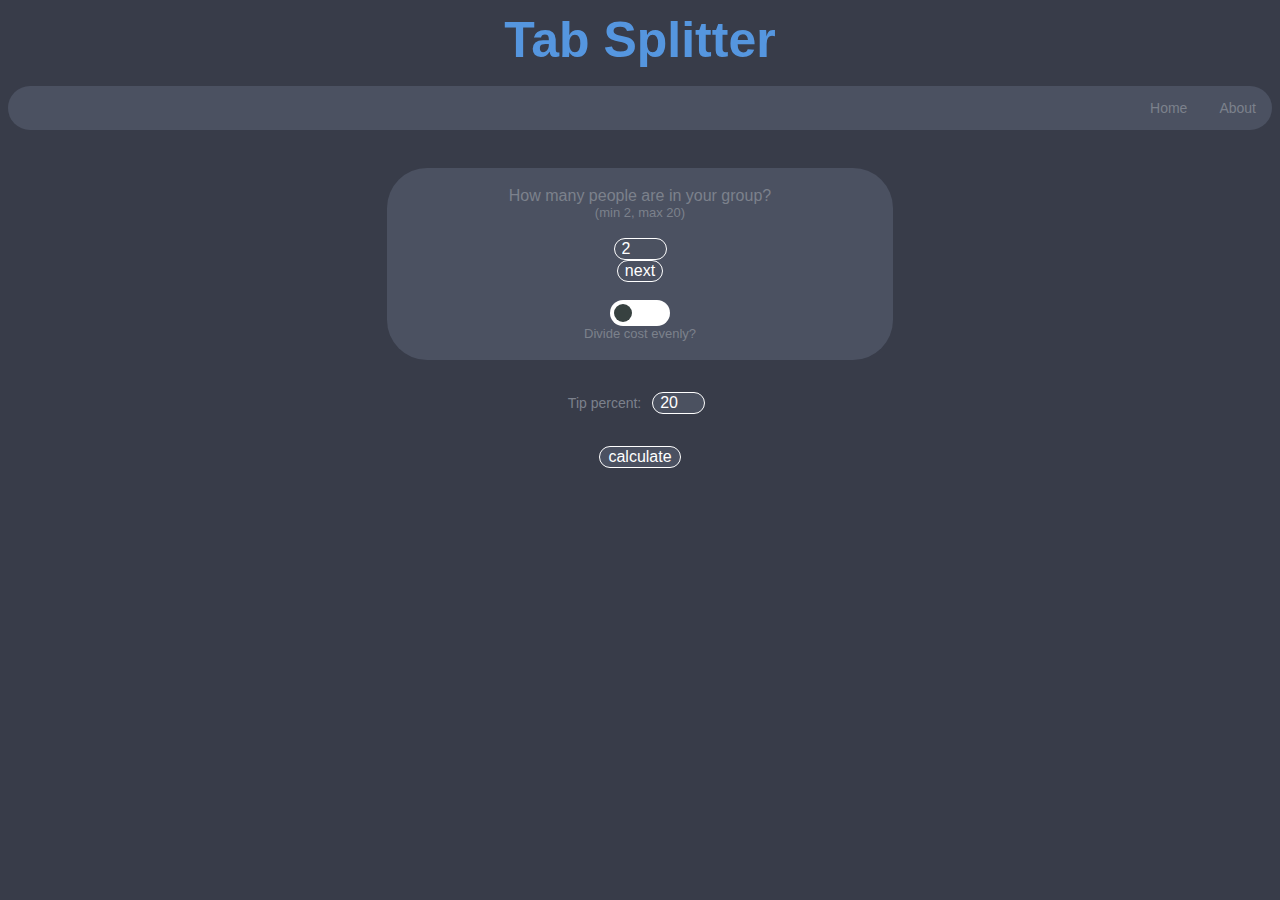
==== index.html @ c8bcbb73 "Add files via upload" ====
<!DOCTYPE html>

<html>

<head>
    <title>Tab Splitter</title> 
    <link rel="stylesheet" type="text/css" href="design.css">
</head>

<body>
    <div class="Title">
        <div>Tab Splitter</div>
    </div>

    <ul>
        <li><a href="about.html">About</a></li>
        <li><a class="active" href="index.html">Home</a></li>
    </ul>


<center>
    <div class="people">
        <div class="big-text">How many people are in your group?<br></div>
        <div class="small-text">(min 2, max 20)</div>   
        <br>
        <form id="form">
            <input type="number" min="2" max="20" value="2" id="numberOfPeople">
            <br>
            <input type="button" value="next" onclick="createForms()" >
        </form>

        <br>

        <label class="switch">
            <input id="divideEvenly" type="checkbox">
            <span class="slider round"></span>
        </label>

        <div class="small-text">Divide cost evenly?</div>
    </div>

    <br><br>

    <form id="tip">
        Tip percent: <input type="number" id="tipPercent" value="20">
        <br><br>
    </form>

    <table id="makeForms"></table>

    <br>

    <input type="button" value="calculate" onclick="calcTotals()" id="calcButton">

</center>

</body>

</html>



<script language="JavaScript">

    function createForms() {
        var numberOfPeople = +document.getElementById("numberOfPeople").value;
        var tableroot = document.getElementById("makeForms");
        tableroot.innerHTML="";
            for (var i = 0; i < numberOfPeople; i++) {
                
                var makeForms = document.createElement("tr");

                var namefield = document.createElement("td");
                namefield.innerText = "Name: ";
                makeForms.appendChild(namefield)
                var formName = document.createElement("input");
                formName.setAttribute("type", "text");
                var nameInput = document.createElement("td");
                nameInput.appendChild(formName)
                makeForms.appendChild(nameInput)

                var pricefield = document.createElement("td");
                pricefield.innerText = "Price: ";
                makeForms.appendChild(pricefield)
                var formPrice = document.createElement("input");
                formPrice.setAttribute("type", "number");
                var priceInput = document.createElement("td");
                priceInput.appendChild(formPrice)
                makeForms.appendChild(priceInput)

                tableroot.appendChild(makeForms);
            }
    }

    function calcTotals() {
        tab = document.getElementById("makeForms");

        var numberOfPeople = document.getElementById("numberOfPeople").value;

        var divideEvenly = document.getElementById("divideEvenly").checked;

        var tipPercent = document.getElementById("tipPercent").value;
        if(tipPercent < 0) {
            alert("Tip percent must be at least 0%");
            return;
        }

        var total = 0.0;
        for(var i = 0; i < numberOfPeople; i++) {
            var price = parseFloat(tab.rows[i].cells[3].firstChild.value);
            if(price < 0.0) {
                alert("Price for " + tab.rows[i].cells[1].firstChild.value + " must be greater than 0.00");
                return;
            }

            total += price;
        }


        if(divideEvenly) {
            var tipAmount = parseFloat((0.01 * tipPercent * total).toFixed(2));

            alert("Price: $" + total.toFixed(2) + "\n" + 
                  "Tip: $" + tipAmount.toFixed(2) + "\n" +
                  "Total: $" + (tipAmount + total).toFixed(2) + "\n\n" +
                  "Per person: $" + ((total + tipAmount) / numberOfPeople).toFixed(2));

        } else {
            var perPersonOutput = "";
            for(var i = 0; i < numberOfPeople; i++) {
                var amount = parseFloat(tab.rows[i].cells[3].firstChild.value);
                var tipAmount = parseFloat((0.01 * tipPercent * amount).toFixed(2));
                perPersonOutput += "\n" + tab.rows[i].cells[1].firstChild.value + ": $" + (amount + tipAmount).toFixed(2);
            }

            var tipAmount = parseFloat((0.01 * tipPercent * total).toFixed(2));

            alert("Price: $" + total.toFixed(2) + "\n" + 
                  "Tip: $" + tipAmount.toFixed(2) + "\n" +
                  "Total: $" + (tipAmount + total).toFixed(2) + "\n" + 
                  perPersonOutput);
        }
    }

</script>
---- design.css ----
body {
  background-color: rgb(56, 60, 73);
  color: rgb(124, 129, 140);
  font-size: 14px;
  font-family: 'Segoe UI', Tahoma, Geneva, Verdana, sans-serif;
  text-align: center;
}

/* header bar thing */
ul {
  list-style-type: none;
  overflow: hidden;
  background-color: rgb(75, 81, 97);
  position: sticky;
  border-radius: 30px;
}
  
/* links */
li {
  list-style-type: none;
  float: right;
}
  
li a {
  list-style-type: none;
  display: block;
  color: rgb(124, 129, 140);
  text-align: center;
  padding: 14px 16px;
  text-decoration: none;
}
  
li a:hover {
  color:rgb(255, 255, 255);
  background-color: rgb(85, 150, 223);
  list-style-type: none;
}

/* "Tab Splitter" */
.Title {
  color: rgb(85, 150, 223);
  text-align: center;
  font-size: 50px;
  font-weight: bold;
  padding: 0.25%;
}

/* Box to input # of people */
.people {
  text-align: center;
  font-size: 16px;
  background: rgb(75, 81, 97);
  border-radius: 40px;
  margin-right: 30%;
  margin-left: 30%;
  margin-top: 3%;
  padding: 1.5%
}

.small-text {
  font-size: small;
  color: rgb(124, 129, 140);
}

.big-text {
  color: rgb(124, 129, 140);
}

input[type=button], input[type=submit], input[type=reset] {
  background-color: rgb(75, 81, 97);
  border: 1px solid rgb(255, 255, 255);
  color: rgb(255, 255, 255);
  width: 10%;
  padding-left: 7px;
  padding-right: 7px;
  margin-left: 7px;
  margin-right: 7px;
  text-decoration: none;
  cursor: pointer;
}

#numberOfPeople {
  border: 1px solid rgb(255, 255, 255);
  width: 37px;
  border-radius: 30px;
  padding-left: 7px;
  padding-right: 7px;
  margin-left: 7px;
  margin-right: 7px;
}

#tipPercent {
  border: 1px solid rgb(255, 255, 255);
  width: 37px;
  border-radius: 30px;
  padding-left: 7px;
  padding-right: 7px;
  margin-left: 7px;
  margin-right: 7px;
}

#calcButton {
  border: 1px solid rgb(255, 255, 255);
  width: 82px;
  border-radius: 30px;
  padding-left: 7px;
  padding-right: 7px;
  margin-left: 7px;
  margin-right: 7px;
}

input[type = text] {
  border: 1px solid rgb(255, 255, 255);
  width: 150px;
  border-radius: 30px;
  padding-left: 7px;
  padding-right: 7px;
  margin-left: 7px;
  margin-right: 7px;
}

input[type = number] {
  border: 1px solid rgb(255, 255, 255);
  width: 100px;
  border-radius: 30px;
  padding-left: 7px;
  padding-right: 7px;
  margin-left: 7px;
  margin-right: 7px;
}

/* input boxes */
input {
  font-family: 'Segoe UI', Tahoma, Geneva, Verdana, sans-serif;
  font-size: 12pt;
  color: rgb(255, 255, 255);
  background-color: rgb(75, 81, 96);
  border-radius: 30px;
  padding-left: 7px;
  padding-right: 7px;
  margin-left: 7px;
  margin-right: 7px;
}

/* The switch - the box around the slider */
.switch {
    position: relative;
    display: inline-block;
    width: 60px;
    height: 26px;
  }
  
  /* Hide default HTML checkbox */
  .switch input {
    opacity: 0;
    width: 0;
    height: 0;
  }
  
  /* The slider */
  .slider {
    position: absolute;
    cursor: pointer;
    top: 0;
    left: 0;
    right: 0;
    bottom: 0;
    background-color: rgb(255, 255, 255);
    -webkit-transition: .4s;
    transition: .4s;
  }
  
  .slider:before {
    position: absolute;
    content: "";
    height: 18px;
    width: 18px;
    left: 4px;
    bottom: 4px;
    background-color: rgb(55, 65, 64);
    -webkit-transition: .4s;
    transition: .4s;
  }
  
  input:checked + .slider {
    background-color: rgb(85, 150, 223);
  }
  
  input:focus + .slider {
    box-shadow: 0 0 1px rgb(85, 150, 223);
  }

  input:checked + .slider:before {
    -webkit-transform: translateX(34x);
    -ms-transform: translateX(34px);
    transform: translateX(34px);
  }
  
  /* Rounded sliders */
  .slider.round {
    border-radius: 30px;
  }
  
  .slider.round:before {
    border-radius: 50%;
  }
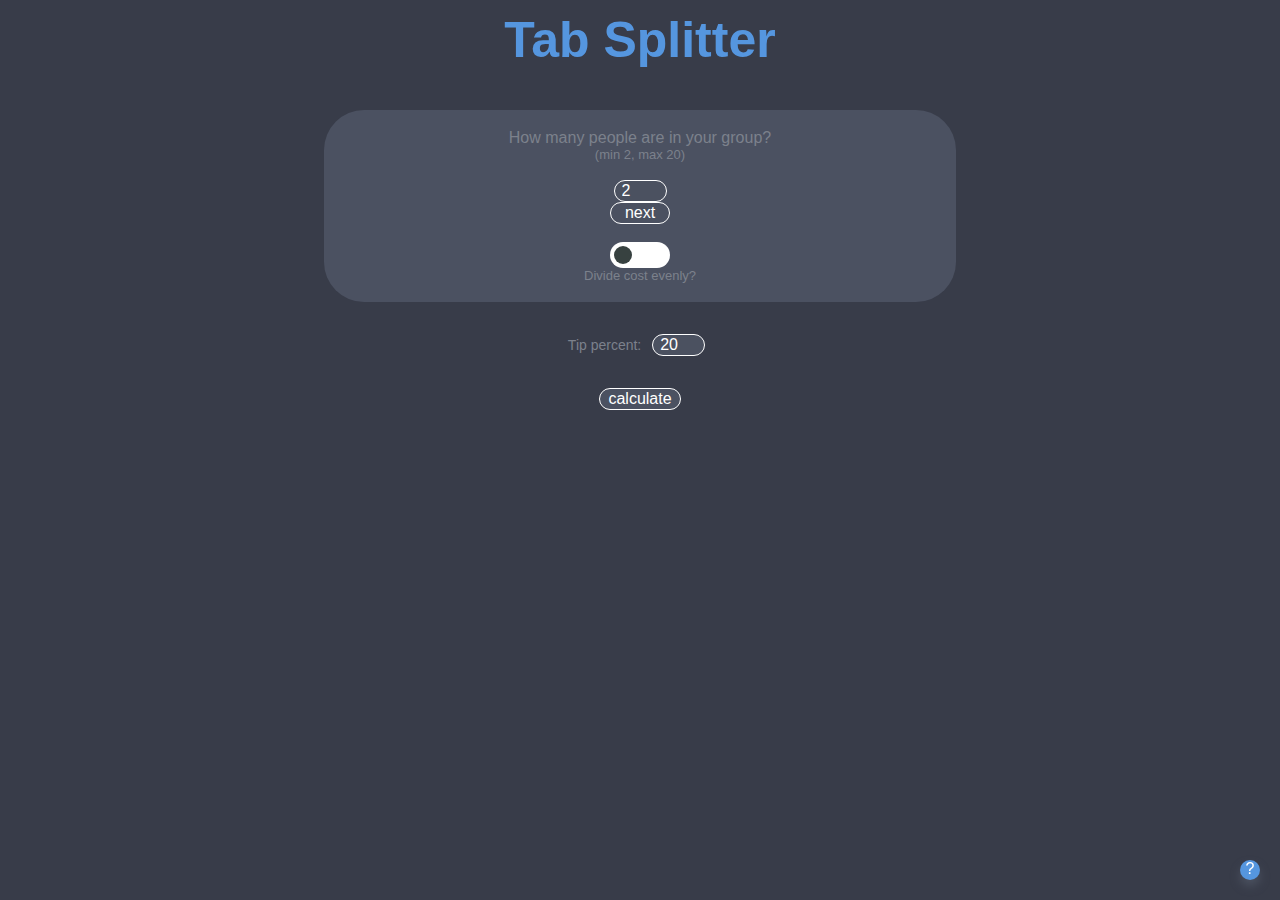
==== commit d05f1645: "Add files via upload" ====
--- a/index.html
+++ b/index.html
@@ -11,12 +11,6 @@
     <div class="Title">
         <div>Tab Splitter</div>
     </div>
-
-    <ul>
-        <li><a href="about.html">About</a></li>
-        <li><a class="active" href="index.html">Home</a></li>
-    </ul>
-
 
 <center>
     <div class="people">
@@ -41,6 +35,7 @@
 
     <br><br>
 
+    <!-- tip input form -->
     <form id="tip">
         Tip percent: <input type="number" id="tipPercent" value="20">
         <br><br>
@@ -50,7 +45,12 @@
 
     <br>
 
+    <!-- calculate button -->
     <input type="button" value="calculate" onclick="calcTotals()" id="calcButton">
+
+    <!-- help icon -->
+    <div class="fab" onclick="displayHelp()"> ? </div>
+    
 
 </center>
 
@@ -142,4 +142,12 @@
         }
     }
 
+    function displayHelp() {
+        alert("1. Enter the number of people in your group." + "\n" + 
+        "2. Choose whether to divide the bill evenly between everybody or with respect to what each person ordered individually." + "\n" + 
+        "3. Choose a tip percent to add. Must be 0% or more." + "\n" + 
+        "4. Enter names and numbers into the fields provided." + "\n" + 
+        "5. Press calculate.")
+    }
+
 </script>--- a/design.css
+++ b/design.css
@@ -6,36 +6,6 @@
   text-align: center;
 }
 
-/* header bar thing */
-ul {
-  list-style-type: none;
-  overflow: hidden;
-  background-color: rgb(75, 81, 97);
-  position: sticky;
-  border-radius: 30px;
-}
-  
-/* links */
-li {
-  list-style-type: none;
-  float: right;
-}
-  
-li a {
-  list-style-type: none;
-  display: block;
-  color: rgb(124, 129, 140);
-  text-align: center;
-  padding: 14px 16px;
-  text-decoration: none;
-}
-  
-li a:hover {
-  color:rgb(255, 255, 255);
-  background-color: rgb(85, 150, 223);
-  list-style-type: none;
-}
-
 /* "Tab Splitter" */
 .Title {
   color: rgb(85, 150, 223);
@@ -51,8 +21,8 @@
   font-size: 16px;
   background: rgb(75, 81, 97);
   border-radius: 40px;
-  margin-right: 30%;
-  margin-left: 30%;
+  margin-right: 25%;
+  margin-left: 25%;
   margin-top: 3%;
   padding: 1.5%
 }
@@ -203,4 +173,29 @@
   
   .slider.round:before {
     border-radius: 50%;
-  }+  }
+
+.fab {
+  font-family: century 'Franklin Gothic Medium', 'Arial Narrow', Arial, sans-serif;
+  width: 20px;
+  height: 20px;
+  background-color: rgb(85, 150, 223);
+  border-radius: 30px;
+  box-shadow: 0 6px 10px 0 rgb(75, 81, 96);
+  transition: all 0.1s ease-in-out;
+
+  font-size: 16px;
+  color: white;
+  text-align: center;
+
+  cursor: pointer;
+
+  position: fixed;
+  right: 20px;
+  bottom: 20px;
+}
+
+.fab:hover {
+  box-shadow: 0 6px 14px 0 rgb(75, 81, 96);
+  transform: scale(1.1);
+ }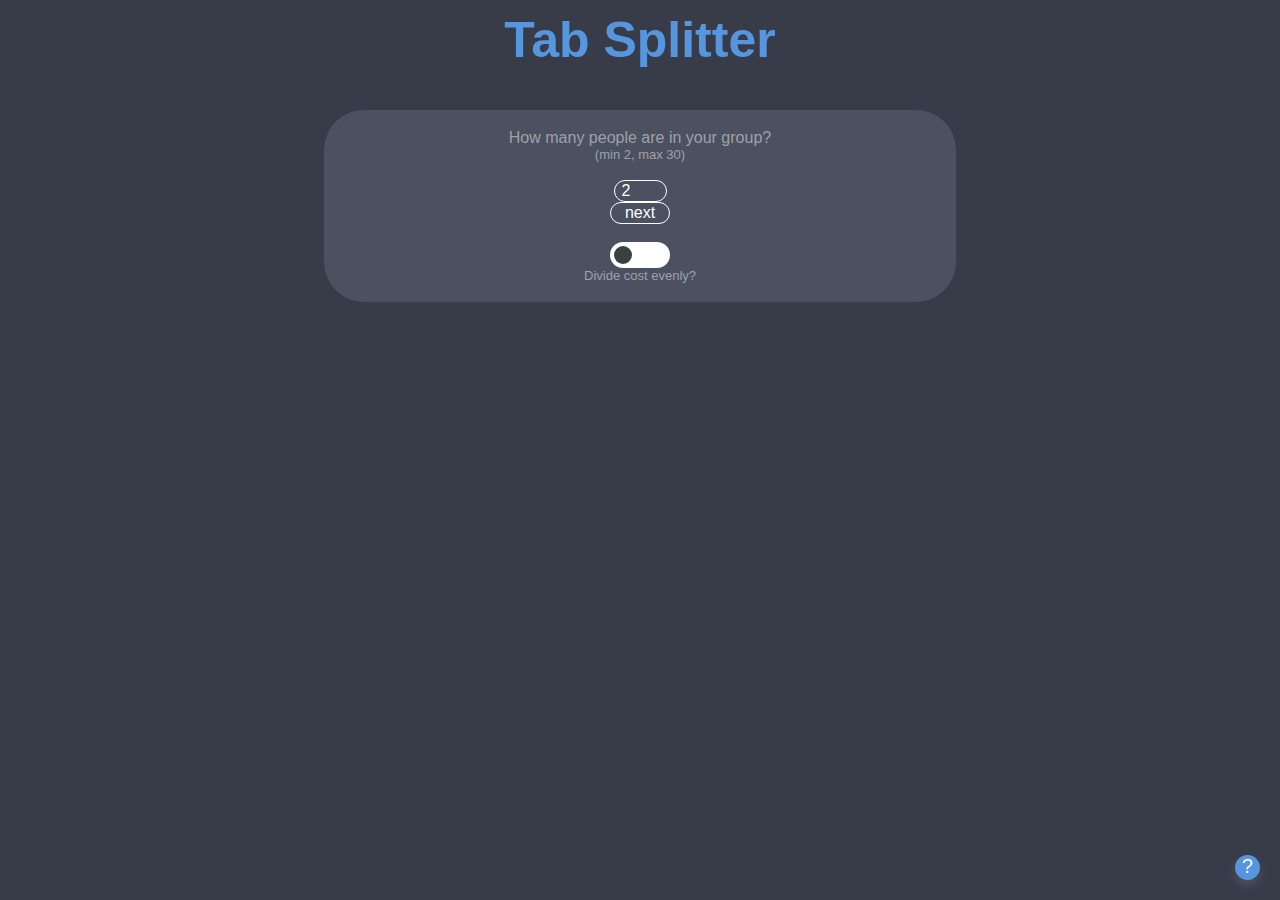
==== commit 96ab59a5: "Add files via upload" ====
--- a/index.html
+++ b/index.html
@@ -13,31 +13,38 @@
     </div>
 
 <center>
+
+    <!-- main box with area to add number of people in group -->
     <div class="people">
         <div class="big-text">How many people are in your group?<br></div>
-        <div class="small-text">(min 2, max 20)</div>   
+        <div class="small-text">(min 2, max 30)</div>   
+
         <br>
+
+        <!-- input box to add number of people -->
         <form id="form">
-            <input type="number" min="2" max="20" value="2" id="numberOfPeople">
+            <input type="number" min="2" max="30" value="2" id="numberOfPeople">
             <br>
             <input type="button" value="next" onclick="createForms()" >
         </form>
 
         <br>
 
+        <!-- choose method of splitting tab -->
         <label class="switch">
             <input id="divideEvenly" type="checkbox">
             <span class="slider round"></span>
         </label>
 
         <div class="small-text">Divide cost evenly?</div>
+
     </div>
 
-    <br><br>
+    <br>
 
     <!-- tip input form -->
     <form id="tip">
-        Tip percent: <input type="number" id="tipPercent" value="20">
+        Tip percent: <input type="number" id="tipPercent" min="0" value="20">
         <br><br>
     </form>
 
@@ -48,9 +55,13 @@
     <!-- calculate button -->
     <input type="button" value="calculate" onclick="calcTotals()" id="calcButton">
 
-    <!-- help icon -->
-    <div class="fab" onclick="displayHelp()"> ? </div>
+    <br><br><br>
     
+    <!-- restart button -->
+    <input type="button" value="restart" onclick="clearForm()" id="clearForm">
+
+    <!-- floating help icon -->
+    <div class="help" onclick="displayHelp()"> ? </div>
 
 </center>
 
@@ -62,9 +73,18 @@
 
 <script language="JavaScript">
 
+    // hide buttons
+    document.getElementById("calcButton").style.visibility = "hidden";
+    document.getElementById("tip").style.visibility = "hidden";
+    document.getElementById("clearForm").style.visibility = "hidden";
+
+
+    // creates the forms based on number above
     function createForms() {
+
         var numberOfPeople = +document.getElementById("numberOfPeople").value;
         var tableroot = document.getElementById("makeForms");
+
         tableroot.innerHTML="";
             for (var i = 0; i < numberOfPeople; i++) {
                 
@@ -90,8 +110,21 @@
 
                 tableroot.appendChild(makeForms);
             }
-    }
-
+
+        if(numberOfPeople < 0) {
+            alert("Number of people must be between 2 and 30 people.");
+            return;
+        }
+
+        // show buttons
+        document.getElementById("calcButton").style.visibility = "visible";
+        document.getElementById("tip").style.visibility = "visible";
+        document.getElementById("clearForm").style.visibility = "visible";
+
+    }
+
+
+    // calculates totals based on selected method above
     function calcTotals() {
         tab = document.getElementById("makeForms");
 
@@ -101,30 +134,39 @@
 
         var tipPercent = document.getElementById("tipPercent").value;
         if(tipPercent < 0) {
-            alert("Tip percent must be at least 0%");
+            alert("Tip percent must be greater than or equal to 0%.");
             return;
         }
 
         var total = 0.0;
         for(var i = 0; i < numberOfPeople; i++) {
+
             var price = parseFloat(tab.rows[i].cells[3].firstChild.value);
             if(price < 0.0) {
-                alert("Price for " + tab.rows[i].cells[1].firstChild.value + " must be greater than 0.00");
+                alert("Price for " + tab.rows[i].cells[1].firstChild.value + " must be at least $0.00.");
                 return;
             }
 
+            var isnum = /^\d+$/.test(price);
+            if(!isnum) {
+                alert("Price for " + tab.rows[i].cells[1].firstChild.value + " must be a number.");
+                return;
+            }
+             
             total += price;
-        }
-
-
+        }  
+
+        // for a bill that is divided evenly
         if(divideEvenly) {
             var tipAmount = parseFloat((0.01 * tipPercent * total).toFixed(2));
-
+            
+            // the result is given here
             alert("Price: $" + total.toFixed(2) + "\n" + 
                   "Tip: $" + tipAmount.toFixed(2) + "\n" +
                   "Total: $" + (tipAmount + total).toFixed(2) + "\n\n" +
                   "Per person: $" + ((total + tipAmount) / numberOfPeople).toFixed(2));
 
+        // for a bill that is not divided evenly
         } else {
             var perPersonOutput = "";
             for(var i = 0; i < numberOfPeople; i++) {
@@ -135,6 +177,7 @@
 
             var tipAmount = parseFloat((0.01 * tipPercent * total).toFixed(2));
 
+            // the result is given here
             alert("Price: $" + total.toFixed(2) + "\n" + 
                   "Tip: $" + tipAmount.toFixed(2) + "\n" +
                   "Total: $" + (tipAmount + total).toFixed(2) + "\n" + 
@@ -142,12 +185,20 @@
         }
     }
 
+    // this is the clear form button stuff
+    function clearForm() {
+        location.reload();
+        return false;
+    }
+
+
+    // this is the floating help button
     function displayHelp() {
-        alert("1. Enter the number of people in your group." + "\n" + 
+        alert("1. Enter the number of people in your group. Press \"next.\"" + "\n" + 
         "2. Choose whether to divide the bill evenly between everybody or with respect to what each person ordered individually." + "\n" + 
         "3. Choose a tip percent to add. Must be 0% or more." + "\n" + 
         "4. Enter names and numbers into the fields provided." + "\n" + 
-        "5. Press calculate.")
+        "5. Press \"calculate.\"")
     }
 
 </script>--- a/design.css
+++ b/design.css
@@ -1,6 +1,6 @@
 body {
   background-color: rgb(56, 60, 73);
-  color: rgb(124, 129, 140);
+  color: rgb(158, 161, 168);
   font-size: 14px;
   font-family: 'Segoe UI', Tahoma, Geneva, Verdana, sans-serif;
   text-align: center;
@@ -29,11 +29,11 @@
 
 .small-text {
   font-size: small;
-  color: rgb(124, 129, 140);
+  color: rgbrgb(158, 161, 168);
 }
 
 .big-text {
-  color: rgb(124, 129, 140);
+  color: rgb(158, 161, 168);
 }
 
 input[type=button], input[type=submit], input[type=reset] {
@@ -70,6 +70,17 @@
 }
 
 #calcButton {
+  border: 1px solid rgb(255, 255, 255);
+  background-color: rgb(65, 115, 173);
+  width: 82px;
+  border-radius: 30px;
+  padding-left: 7px;
+  padding-right: 7px;
+  margin-left: 7px;
+  margin-right: 7px;
+}
+
+#clearForm {
   border: 1px solid rgb(255, 255, 255);
   width: 82px;
   border-radius: 30px;
@@ -175,16 +186,16 @@
     border-radius: 50%;
   }
 
-.fab {
+.help {
   font-family: century 'Franklin Gothic Medium', 'Arial Narrow', Arial, sans-serif;
-  width: 20px;
-  height: 20px;
+  width: 25px;
+  height: 25px;
   background-color: rgb(85, 150, 223);
   border-radius: 30px;
   box-shadow: 0 6px 10px 0 rgb(75, 81, 96);
   transition: all 0.1s ease-in-out;
 
-  font-size: 16px;
+  font-size: 20px;
   color: white;
   text-align: center;
 
@@ -195,7 +206,7 @@
   bottom: 20px;
 }
 
-.fab:hover {
+.help:hover {
   box-shadow: 0 6px 14px 0 rgb(75, 81, 96);
   transform: scale(1.1);
  }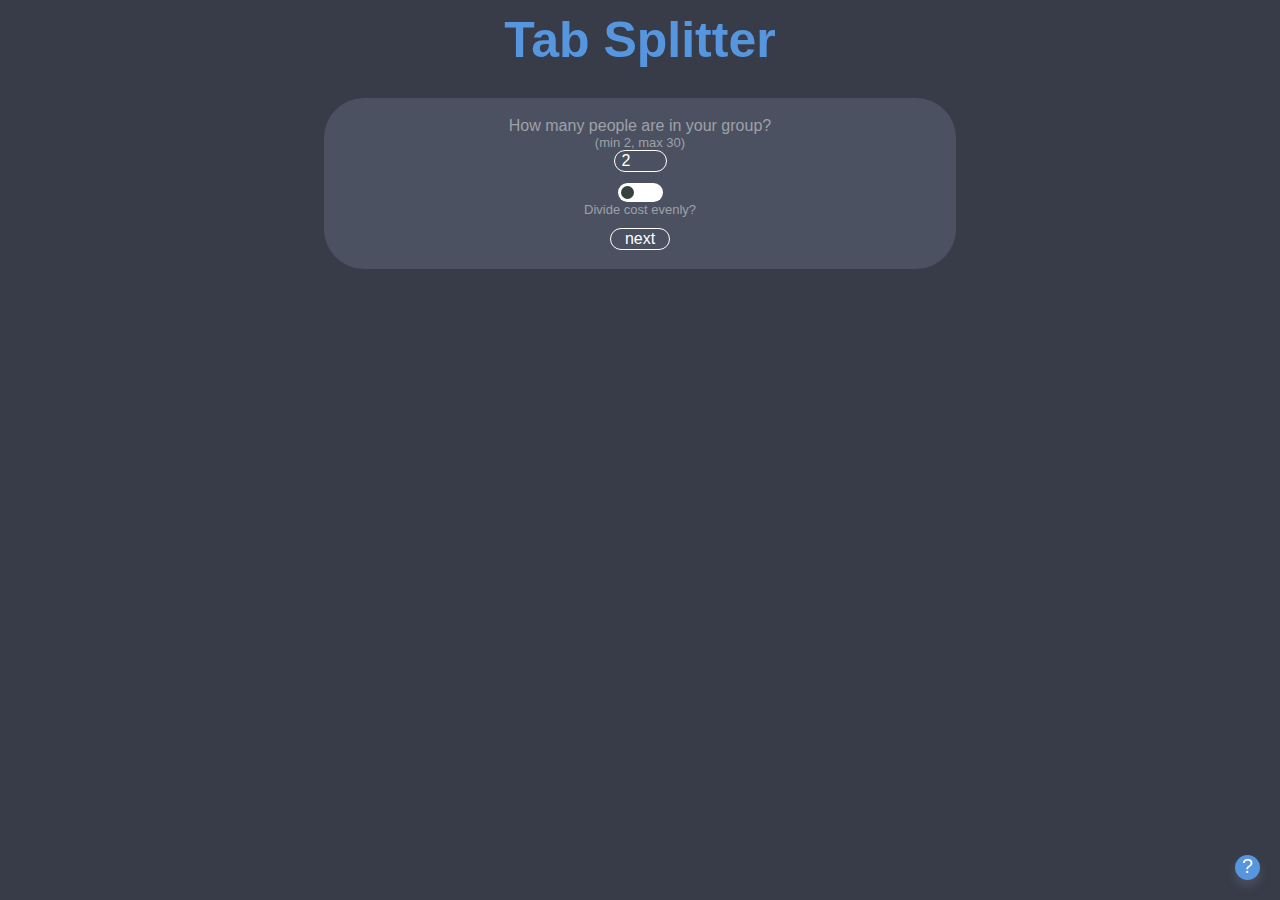
==== commit 2df546ab: "Add files via upload" ====
--- a/index.html
+++ b/index.html
@@ -14,21 +14,19 @@
 
 <center>
 
-    <!-- main box with area to add number of people in group -->
+    <!-- main box with area to add number of people in group and choose how to divide tab -->
     <div class="people">
         <div class="big-text">How many people are in your group?<br></div>
         <div class="small-text">(min 2, max 30)</div>   
 
-        <br>
-
         <!-- input box to add number of people -->
         <form id="form">
             <input type="number" min="2" max="30" value="2" id="numberOfPeople">
+        </form>
+
+        <div class="break-text">
             <br>
-            <input type="button" value="next" onclick="createForms()" >
-        </form>
-
-        <br>
+        </div>
 
         <!-- choose method of splitting tab -->
         <label class="switch">
@@ -38,6 +36,15 @@
 
         <div class="small-text">Divide cost evenly?</div>
 
+        <div class="break-text">
+            <br>
+        </div>
+
+        <!-- "next" button -->
+        <form id="form">
+            <input type="button" value="next" onclick="createForms()" >
+        </form>
+
     </div>
 
     <br>
@@ -52,12 +59,12 @@
 
     <br>
 
-    <!-- calculate button -->
+    <!-- "calculate" button -->
     <input type="button" value="calculate" onclick="calcTotals()" id="calcButton">
 
     <br><br><br>
     
-    <!-- restart button -->
+    <!-- "restart" button -->
     <input type="button" value="restart" onclick="clearForm()" id="clearForm">
 
     <!-- floating help icon -->
@@ -73,23 +80,51 @@
 
 <script language="JavaScript">
 
-    // hide buttons
+    // hide buttons at start
     document.getElementById("calcButton").style.visibility = "hidden";
     document.getElementById("tip").style.visibility = "hidden";
     document.getElementById("clearForm").style.visibility = "hidden";
 
 
-    // creates the forms based on number above
+    // this function creates the forms based on the number chosen above
     function createForms() {
 
-        var numberOfPeople = +document.getElementById("numberOfPeople").value;
+
+        var numberOfPeople = document.getElementById("numberOfPeople").value;
         var tableroot = document.getElementById("makeForms");
-
-        tableroot.innerHTML="";
+        var isnum2 = true;
+
+
+        // alerts for possible errors in the "number of people" input box
+        if (isNaN(parseInt(numberOfPeople))) {
+            isnum2 = false;  
+        } else {
+            numberOfPeople = +numberOfPeople
+        }
+
+        if(!isnum2) {
+            alert("Please enter a number.");
+            return;
+        }
+
+        if(numberOfPeople < 2 || numberOfPeople > 30) {
+            alert("Number of people must be between 2 and 30 people.");
+            return;
+        }
+
+        if(numberOfPeople != parseInt(numberOfPeople)) {
+            alert("Number of people must be an integer. (No fraction of a person allowed.)");
+            return;
+        }
+
+
+        // this makes the forms (based on number entered above)
+        tableroot.innerHTML = "";
             for (var i = 0; i < numberOfPeople; i++) {
                 
                 var makeForms = document.createElement("tr");
 
+                // name
                 var namefield = document.createElement("td");
                 namefield.innerText = "Name: ";
                 makeForms.appendChild(namefield)
@@ -99,6 +134,7 @@
                 nameInput.appendChild(formName)
                 makeForms.appendChild(nameInput)
 
+                // price
                 var pricefield = document.createElement("td");
                 pricefield.innerText = "Price: ";
                 makeForms.appendChild(pricefield)
@@ -111,12 +147,8 @@
                 tableroot.appendChild(makeForms);
             }
 
-        if(numberOfPeople < 0) {
-            alert("Number of people must be between 2 and 30 people.");
-            return;
-        }
-
-        // show buttons
+
+        // show buttons once "next" is clicked
         document.getElementById("calcButton").style.visibility = "visible";
         document.getElementById("tip").style.visibility = "visible";
         document.getElementById("clearForm").style.visibility = "visible";
@@ -126,35 +158,49 @@
 
     // calculates totals based on selected method above
     function calcTotals() {
+
         tab = document.getElementById("makeForms");
 
         var numberOfPeople = document.getElementById("numberOfPeople").value;
-
         var divideEvenly = document.getElementById("divideEvenly").checked;
-
         var tipPercent = document.getElementById("tipPercent").value;
+
+        // alerts for possible errors in the "tip percent" input box
         if(tipPercent < 0) {
             alert("Tip percent must be greater than or equal to 0%.");
             return;
         }
 
         var total = 0.0;
+
         for(var i = 0; i < numberOfPeople; i++) {
 
+
             var price = parseFloat(tab.rows[i].cells[3].firstChild.value);
+            var name = tab.rows[i].cells[1].firstChild.value
+            var isnum = /^\d+$/.test(price);
+
+
+            // alerts for possible errors in the "name" or "price" input boxes
+            var ischar = name != "";
+            if(!ischar) {
+                alert("Please complete all forms.");
+                return;
+            }
+
+            if(!isnum) {
+                alert("Price for " + name + " must be a number.");
+                return;
+            }
+
             if(price < 0.0) {
-                alert("Price for " + tab.rows[i].cells[1].firstChild.value + " must be at least $0.00.");
+                alert("Price for " + name + " must be at least $0.00.");
                 return;
             }
-
-            var isnum = /^\d+$/.test(price);
-            if(!isnum) {
-                alert("Price for " + tab.rows[i].cells[1].firstChild.value + " must be a number.");
-                return;
-            }
-             
+  
             total += price;
         }  
+
 
         // for a bill that is divided evenly
         if(divideEvenly) {
@@ -166,12 +212,15 @@
                   "Total: $" + (tipAmount + total).toFixed(2) + "\n\n" +
                   "Per person: $" + ((total + tipAmount) / numberOfPeople).toFixed(2));
 
+
         // for a bill that is not divided evenly
         } else {
             var perPersonOutput = "";
+
             for(var i = 0; i < numberOfPeople; i++) {
                 var amount = parseFloat(tab.rows[i].cells[3].firstChild.value);
                 var tipAmount = parseFloat((0.01 * tipPercent * amount).toFixed(2));
+                
                 perPersonOutput += "\n" + tab.rows[i].cells[1].firstChild.value + ": $" + (amount + tipAmount).toFixed(2);
             }
 
@@ -185,7 +234,8 @@
         }
     }
 
-    // this is the clear form button stuff
+
+    // this is the "clear" button to restart the program
     function clearForm() {
         location.reload();
         return false;
--- a/design.css
+++ b/design.css
@@ -6,16 +6,17 @@
   text-align: center;
 }
 
-/* "Tab Splitter" */
+/* "Tab Splitter" title */
 .Title {
   color: rgb(85, 150, 223);
   text-align: center;
   font-size: 50px;
   font-weight: bold;
   padding: 0.25%;
-}
-
-/* Box to input # of people */
+  margin-top: 0.5%;
+}
+
+/* Box to input number of people */
 .people {
   text-align: center;
   font-size: 16px;
@@ -23,122 +24,137 @@
   border-radius: 40px;
   margin-right: 25%;
   margin-left: 25%;
-  margin-top: 3%;
+  margin-top: 2%;
   padding: 1.5%
 }
 
-.small-text {
-  font-size: small;
-  color: rgbrgb(158, 161, 168);
-}
-
-.big-text {
-  color: rgb(158, 161, 168);
-}
-
-input[type=button], input[type=submit], input[type=reset] {
-  background-color: rgb(75, 81, 97);
-  border: 1px solid rgb(255, 255, 255);
-  color: rgb(255, 255, 255);
-  width: 10%;
-  padding-left: 7px;
-  padding-right: 7px;
-  margin-left: 7px;
-  margin-right: 7px;
-  text-decoration: none;
-  cursor: pointer;
-}
-
-#numberOfPeople {
-  border: 1px solid rgb(255, 255, 255);
-  width: 37px;
-  border-radius: 30px;
-  padding-left: 7px;
-  padding-right: 7px;
-  margin-left: 7px;
-  margin-right: 7px;
-}
-
-#tipPercent {
-  border: 1px solid rgb(255, 255, 255);
-  width: 37px;
-  border-radius: 30px;
-  padding-left: 7px;
-  padding-right: 7px;
-  margin-left: 7px;
-  margin-right: 7px;
-}
-
-#calcButton {
-  border: 1px solid rgb(255, 255, 255);
-  background-color: rgb(65, 115, 173);
-  width: 82px;
-  border-radius: 30px;
-  padding-left: 7px;
-  padding-right: 7px;
-  margin-left: 7px;
-  margin-right: 7px;
-}
-
-#clearForm {
-  border: 1px solid rgb(255, 255, 255);
-  width: 82px;
-  border-radius: 30px;
-  padding-left: 7px;
-  padding-right: 7px;
-  margin-left: 7px;
-  margin-right: 7px;
-}
-
-input[type = text] {
-  border: 1px solid rgb(255, 255, 255);
-  width: 150px;
-  border-radius: 30px;
-  padding-left: 7px;
-  padding-right: 7px;
-  margin-left: 7px;
-  margin-right: 7px;
-}
-
-input[type = number] {
-  border: 1px solid rgb(255, 255, 255);
-  width: 100px;
-  border-radius: 30px;
-  padding-left: 7px;
-  padding-right: 7px;
-  margin-left: 7px;
-  margin-right: 7px;
-}
-
-/* input boxes */
-input {
-  font-family: 'Segoe UI', Tahoma, Geneva, Verdana, sans-serif;
-  font-size: 12pt;
-  color: rgb(255, 255, 255);
-  background-color: rgb(75, 81, 96);
-  border-radius: 30px;
-  padding-left: 7px;
-  padding-right: 7px;
-  margin-left: 7px;
-  margin-right: 7px;
-}
-
-/* The switch - the box around the slider */
-.switch {
+/* various text customizations */
+  .small-text {
+    font-size: small;
+    color: rgb(158, 161, 168);
+  }
+
+  .break-text {
+    font-size: 10px;
+  }
+
+  .big-text {
+    color: rgb(158, 161, 168);
+  }
+
+
+/* BUTTONS AND INPUT BOXES */
+
+  /* standard input boxes*/
+  input[type=button], input[type=submit], input[type=reset] {
+    background-color: rgb(75, 81, 97);
+    border: 1px solid rgb(255, 255, 255);
+    color: rgb(255, 255, 255);
+    width: 10%;
+    padding-left: 7px;
+    padding-right: 7px;
+    margin-left: 7px;
+    margin-right: 7px;
+    text-decoration: none;
+    cursor: pointer;
+  }
+
+  input[type = text] {
+    border: 1px solid rgb(255, 255, 255);
+    width: 150px;
+    border-radius: 30px;
+    padding-left: 7px;
+    padding-right: 7px;
+    margin-left: 7px;
+    margin-right: 7px;
+  }
+  
+  input[type = number] {
+    border: 1px solid rgb(255, 255, 255);
+    width: 100px;
+    border-radius: 30px;
+    padding-left: 7px;
+    padding-right: 7px;
+    margin-left: 7px;
+    margin-right: 7px;
+  }
+
+  input {
+    font-family: 'Segoe UI', Tahoma, Geneva, Verdana, sans-serif;
+    font-size: 12pt;
+    color: rgb(255, 255, 255);
+    background-color: rgb(75, 81, 96);
+    border-radius: 30px;
+    padding-left: 7px;
+    padding-right: 7px;
+    margin-left: 7px;
+    margin-right: 7px;
+  }
+
+  /* number of people box */
+  #numberOfPeople {
+    border: 1px solid rgb(255, 255, 255);
+    width: 37px;
+    border-radius: 30px;
+    padding-left: 7px;
+    padding-right: 7px;
+    margin-left: 7px;
+    margin-right: 7px;
+  }
+
+  /* tip percent box */
+  #tipPercent {
+    border: 1px solid rgb(255, 255, 255);
+    width: 37px;
+    border-radius: 30px;
+    padding-left: 7px;
+    padding-right: 7px;
+    margin-left: 7px;
+    margin-right: 7px;
+  }
+
+  /* "calculate" button */
+  #calcButton {
+    border: 1px solid rgb(255, 255, 255);
+    background-color: rgb(65, 115, 173);
+    width: 82px;
+    border-radius: 30px;
+    padding-left: 7px;
+    padding-right: 7px;
+    margin-left: 7px;
+    margin-right: 7px;
+  }
+
+  /* "restart" button */
+  #clearForm {
+    border: 1px solid rgb(255, 255, 255);
+    width: 82px;
+    border-radius: 30px;
+    padding-left: 7px;
+    padding-right: 7px;
+    margin-left: 7px;
+    margin-right: 7px;
+  }
+
+
+/* "DIVIDE EVENLY" SLIDER */
+
+  /* the box around the slider */
+  .switch {
     position: relative;
     display: inline-block;
-    width: 60px;
-    height: 26px;
-  }
-  
-  /* Hide default HTML checkbox */
+    width: 45px;
+    height: 19.5px;
+  }
+    
+  /* hide default HTML checkbox */
   .switch input {
     opacity: 0;
     width: 0;
     height: 0;
   }
-  
-  /* The slider */
+
+  /* the slider */
   .slider {
     position: absolute;
     cursor: pointer;
@@ -150,42 +166,44 @@
     -webkit-transition: .4s;
     transition: .4s;
   }
-  
+
   .slider:before {
     position: absolute;
     content: "";
-    height: 18px;
-    width: 18px;
-    left: 4px;
-    bottom: 4px;
+    height: 13.5px;
+    width: 13.5px;
+    left: 3px;
+    bottom: 3px;
     background-color: rgb(55, 65, 64);
     -webkit-transition: .4s;
     transition: .4s;
   }
-  
+
   input:checked + .slider {
     background-color: rgb(85, 150, 223);
   }
-  
+
   input:focus + .slider {
     box-shadow: 0 0 1px rgb(85, 150, 223);
   }
 
   input:checked + .slider:before {
-    -webkit-transform: translateX(34x);
-    -ms-transform: translateX(34px);
-    transform: translateX(34px);
-  }
-  
-  /* Rounded sliders */
+    -webkit-transform: translateX(25.5px);
+    -ms-transform: translateX(25.5px);
+    transform: translateX(25.5px);
+  }
+
+  /* rounded sliders */
   .slider.round {
     border-radius: 30px;
   }
-  
+
   .slider.round:before {
     border-radius: 50%;
   }
 
+
+/* FLOATING HELP ICON */
 .help {
   font-family: century 'Franklin Gothic Medium', 'Arial Narrow', Arial, sans-serif;
   width: 25px;
